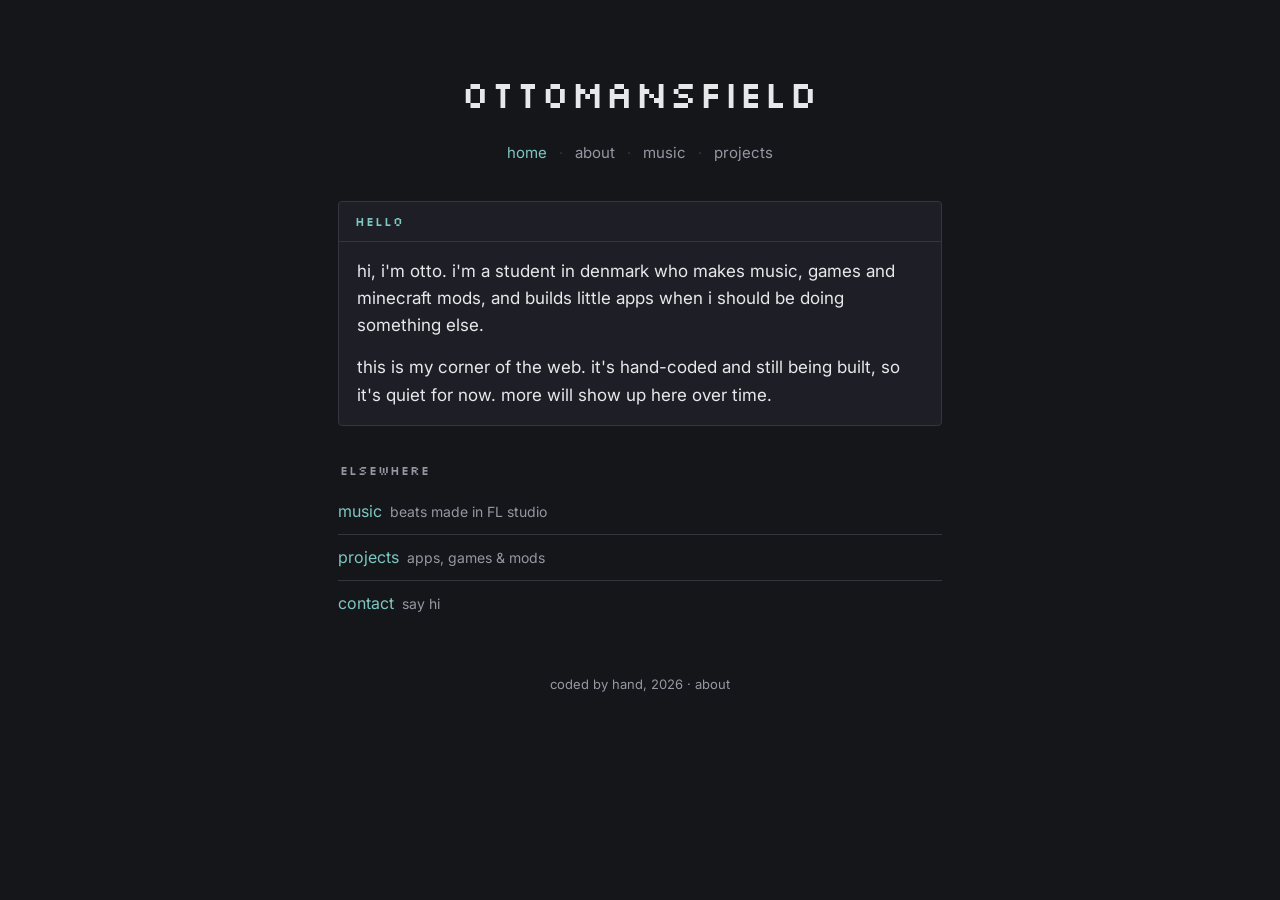
==== index.html @ 64ba7794 "ottomansfield.com: static personal site with a live celle page" ====
<!DOCTYPE html>
<html lang="en">
<head>
  <meta charset="utf-8">
  <meta name="viewport" content="width=device-width, initial-scale=1">

  <title>Ottomansfield</title>
  <meta name="description" content="otto mansfield's personal corner of the web. a student in denmark who makes music, games, mods, and small apps. still being built.">

  <!-- favicon -->
  <link rel="icon" href="/favicon.ico" sizes="any">
  <link rel="icon" type="image/png" sizes="32x32" href="/img/favicon-32.png">
  <link rel="icon" type="image/png" sizes="16x16" href="/img/favicon-16.png">

  <!-- open graph / social -->
  <meta property="og:type" content="website">
  <meta property="og:title" content="Ottomansfield">
  <meta property="og:description" content="otto's personal corner of the web ~ music, games, mods, and small apps.">
  <meta property="og:url" content="https://ottomansfield.com/">

  <!-- google fonts: Silkscreen (display) + Inter (body) -->
  <link rel="preconnect" href="https://fonts.googleapis.com">
  <link rel="preconnect" href="https://fonts.gstatic.com" crossorigin>
  <link href="https://fonts.googleapis.com/css2?family=Inter:wght@400;500&family=Silkscreen:wght@400;700&display=swap" rel="stylesheet">

  <link rel="stylesheet" href="/css/style.css">
</head>

<body>
<div class="wrap">

  <!-- HEADER START  ============================================ -->
  <!-- reusable: copy this whole block onto future pages -->
  <header class="site-header">
    <h1 class="wordmark">ottomansfield</h1>
    <nav class="nav" aria-label="main">
      <a href="/" class="active">home</a>
      <span class="sep" aria-hidden="true">·</span>
      <a href="/pages/about.html">about</a>
      <span class="sep" aria-hidden="true">·</span>
      <a href="/pages/music.html">music</a>
      <span class="sep" aria-hidden="true">·</span>
      <a href="/pages/projects.html">projects</a>
    </nav>
  </header>
  <!-- HEADER END  ============================================== -->

  <main>

    <!-- intro -->
    <section class="box" aria-labelledby="intro-h">
      <div class="box__title" id="intro-h">hello</div>
      <div class="box__body">
        <p>hi, i'm otto. i'm a student in denmark who makes music, games and
           minecraft mods, and builds little apps when i should be doing
           something else.</p>
        <p>this is my corner of the web. it's hand-coded and still being built,
           so it's quiet for now. more will show up here over time.</p>
      </div>
    </section>

    <!-- a few links -->
    <p class="section-label">elsewhere</p>
    <ul class="links">
      <li><a href="/pages/music.html">music</a><span class="label">beats made in FL studio</span></li>
      <li><a href="/pages/projects.html">projects</a><span class="label">apps, games &amp; mods</span></li>
      <li><a href="mailto:skibidiotto@gmail.com">contact</a><span class="label">say hi</span></li>
    </ul>

  </main>

  <!-- FOOTER START  ============================================ -->
  <!-- reusable: copy this whole block onto future pages -->
  <footer class="site-footer">
    <p>coded by hand, 2026 &middot; <a href="/pages/about.html">about</a></p>
  </footer>
  <!-- FOOTER END  ============================================== -->

</div><!-- /.wrap -->
</body>
</html>
---- css/style.css ----
/* =========================================================================
   ottomansfield.com  —  shared stylesheet
   hand-coded, no build step. dark, calm, minimal.
   all themeable values live in :root so the look swaps in one place.
   ========================================================================= */

:root {
  /* --- colors: dark but simple. one muted accent, used sparingly. --- */
  --bg:         #15161a;  /* near-black page background */
  --panel:      #1e1f26;  /* content box background */
  --border:     #33353f;  /* subtle box border */
  --ink:        #e8e8ea;  /* main text */
  --muted:      #9498a3;  /* secondary / footer text */
  --accent:     #7ec7c2;  /* single muted teal accent, used sparingly */
  --link:       #7ec7c2;
  --link-hover: #a9e0db;

  /* alt accents (swap --accent/--link/--link-hover to one of these if wanted):
     warm amber  #e0b070  (hover #f0c890)
     soft green  #8bd17c  (hover #a6e09a) */

  /* --- fonts --- */
  --font-display: "Silkscreen", "Pixelify Sans", ui-monospace, monospace;
  --font-body:    "Inter", system-ui, -apple-system, "Segoe UI", sans-serif;

  /* --- layout --- */
  --maxw: 640px;
}

*, *::before, *::after { box-sizing: border-box; }

body {
  margin: 0;
  background: var(--bg);
  color: var(--ink);
  font-family: var(--font-body);
  font-size: 17px;
  line-height: 1.6;
  -webkit-font-smoothing: antialiased;
}

img { max-width: 100%; display: block; image-rendering: pixelated; }

a {
  color: var(--link);
  text-decoration: none;
  border-bottom: 1px solid transparent;
}
a:hover, a:focus { color: var(--link-hover); border-bottom-color: currentColor; }

a:focus-visible {
  outline: 2px solid var(--accent);
  outline-offset: 2px;
  border-bottom-color: transparent;
}

/* -------------------------------------------------------------------------
   PAGE SHELL — single centered column
   ------------------------------------------------------------------------- */
.wrap {
  max-width: var(--maxw);
  margin: 0 auto;
  padding: 64px 18px 48px;
}

/* -------------------------------------------------------------------------
   HEADER / WORDMARK + NAV   (reusable — copy onto future pages)
   ------------------------------------------------------------------------- */
.site-header { text-align: center; margin-bottom: 36px; }

.wordmark {
  font-family: var(--font-display);
  font-size: clamp(26px, 7vw, 38px);
  font-weight: 400;
  letter-spacing: 1px;
  margin: 0;
  color: var(--ink);
}

.nav {
  margin-top: 16px;
  font-size: 15px;
  color: var(--muted);
}
.nav a {
  color: var(--muted);
  border-bottom: none;
  padding: 0 2px;
}
.nav a:hover, .nav a:focus { color: var(--link-hover); }
.nav a.active { color: var(--accent); }
.nav .sep { color: var(--border); margin: 0 6px; }

/* -------------------------------------------------------------------------
   INTRO BOX — one light-chrome bordered panel with a small title strip
   ------------------------------------------------------------------------- */
.box {
  background: var(--panel);
  border: 1px solid var(--border);
  border-radius: 4px;
  margin-bottom: 34px;
  overflow: hidden;
}
.box__title {
  font-family: var(--font-display);
  font-size: 13px;
  letter-spacing: 1px;
  color: var(--accent);
  padding: 9px 16px;
  border-bottom: 1px solid var(--border);
}
.box__body { padding: 16px 18px; }
.box__body p { margin: 0 0 .9em 0; }
.box__body p:last-child { margin-bottom: 0; }

/* -------------------------------------------------------------------------
   LINK LIST — plain text links, no buttons
   ------------------------------------------------------------------------- */
.links { list-style: none; margin: 0; padding: 0; }
.links li {
  padding: 9px 0;
  border-bottom: 1px solid var(--border);
}
.links li:last-child { border-bottom: none; }
.links a { font-size: 16px; }
.links .label { color: var(--muted); font-size: 14px; margin-left: 8px; }

.section-label {
  font-family: var(--font-display);
  font-size: 13px;
  letter-spacing: 1px;
  color: var(--muted);
  margin: 0 0 8px 2px;
}

/* -------------------------------------------------------------------------
   FOOTER   (reusable — copy onto future pages)
   ------------------------------------------------------------------------- */
.site-footer {
  margin-top: 48px;
  text-align: center;
  color: var(--muted);
  font-size: 13px;
}
.site-footer a { color: var(--muted); }
.site-footer a:hover { color: var(--link-hover); }

/* small screens already comfortable at this width; just keep padding */
@media (max-width: 480px) {
  .wrap { padding: 44px 18px 40px; }
}
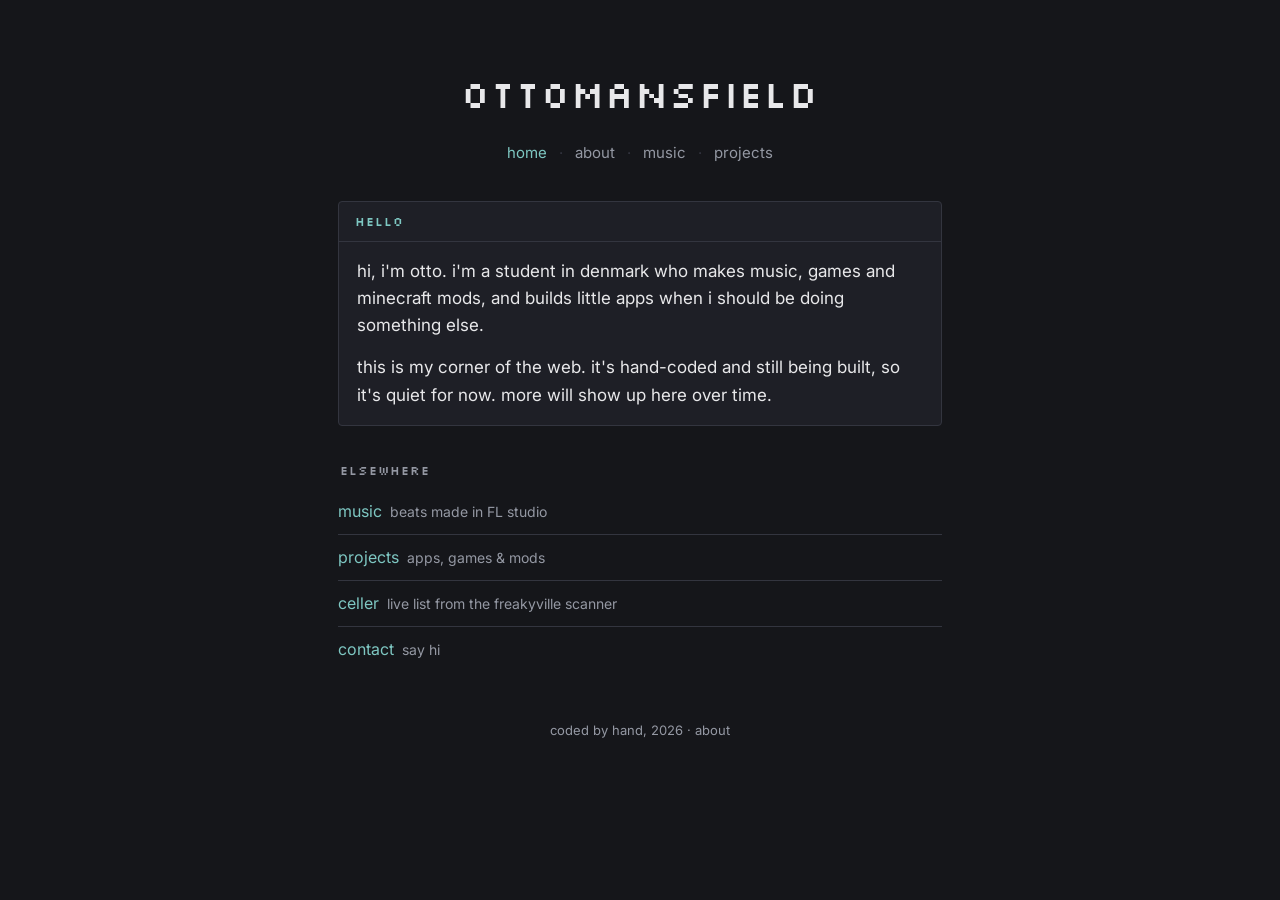
==== commit 9b3db946: "Link the celler page from the homepage" ====
--- a/index.html
+++ b/index.html
@@ -64,6 +64,7 @@
     <ul class="links">
       <li><a href="/pages/music.html">music</a><span class="label">beats made in FL studio</span></li>
       <li><a href="/pages/projects.html">projects</a><span class="label">apps, games &amp; mods</span></li>
+      <li><a href="/pages/celler.html">celler</a><span class="label">live list from the freakyville scanner</span></li>
       <li><a href="mailto:skibidiotto@gmail.com">contact</a><span class="label">say hi</span></li>
     </ul>
 
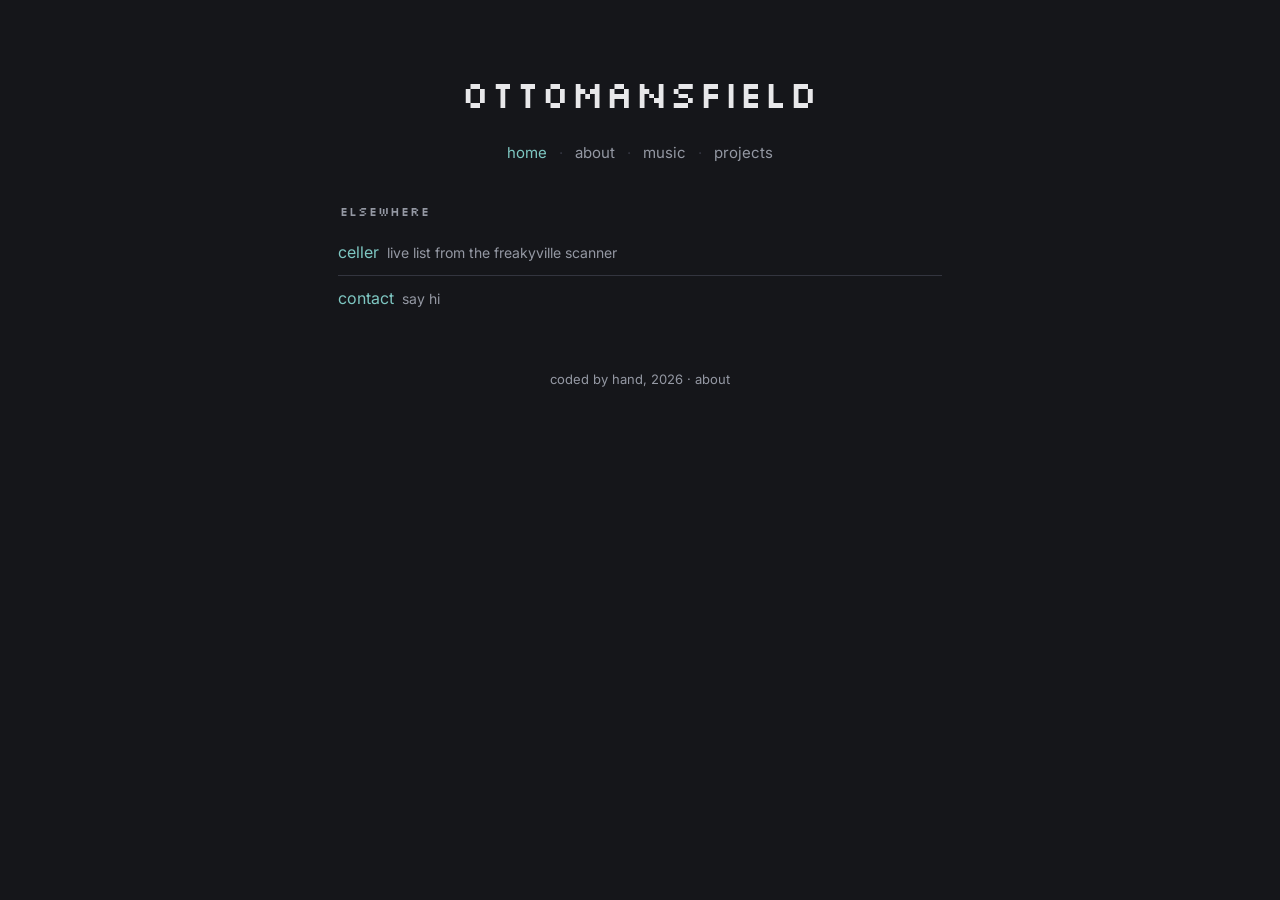
==== commit 34b1af88: "Ryd forsiden - Removed the hello intro box. - Removed the music and projects links from the elsewher" ====
--- a/index.html
+++ b/index.html
@@ -47,23 +47,9 @@
 
   <main>
 
-    <!-- intro -->
-    <section class="box" aria-labelledby="intro-h">
-      <div class="box__title" id="intro-h">hello</div>
-      <div class="box__body">
-        <p>hi, i'm otto. i'm a student in denmark who makes music, games and
-           minecraft mods, and builds little apps when i should be doing
-           something else.</p>
-        <p>this is my corner of the web. it's hand-coded and still being built,
-           so it's quiet for now. more will show up here over time.</p>
-      </div>
-    </section>
-
     <!-- a few links -->
     <p class="section-label">elsewhere</p>
     <ul class="links">
-      <li><a href="/pages/music.html">music</a><span class="label">beats made in FL studio</span></li>
-      <li><a href="/pages/projects.html">projects</a><span class="label">apps, games &amp; mods</span></li>
       <li><a href="/pages/celler.html">celler</a><span class="label">live list from the freakyville scanner</span></li>
       <li><a href="mailto:skibidiotto@gmail.com">contact</a><span class="label">say hi</span></li>
     </ul>
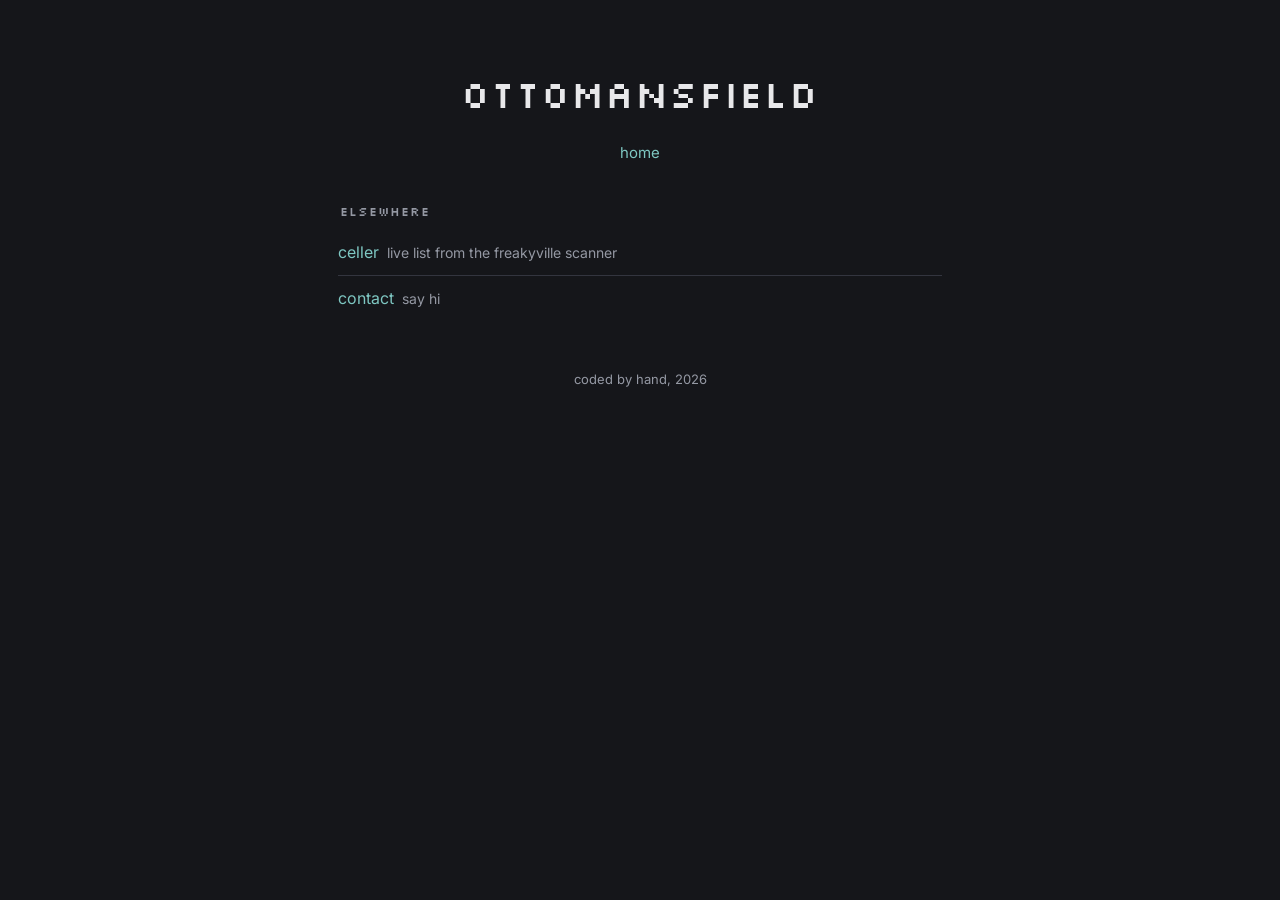
==== commit a84da70f: "Fjern doede nav-links about, music and projects were in the nav on both pages and in the footer, but" ====
--- a/index.html
+++ b/index.html
@@ -35,12 +35,6 @@
     <h1 class="wordmark">ottomansfield</h1>
     <nav class="nav" aria-label="main">
       <a href="/" class="active">home</a>
-      <span class="sep" aria-hidden="true">·</span>
-      <a href="/pages/about.html">about</a>
-      <span class="sep" aria-hidden="true">·</span>
-      <a href="/pages/music.html">music</a>
-      <span class="sep" aria-hidden="true">·</span>
-      <a href="/pages/projects.html">projects</a>
     </nav>
   </header>
   <!-- HEADER END  ============================================== -->
@@ -59,7 +53,7 @@
   <!-- FOOTER START  ============================================ -->
   <!-- reusable: copy this whole block onto future pages -->
   <footer class="site-footer">
-    <p>coded by hand, 2026 &middot; <a href="/pages/about.html">about</a></p>
+    <p>coded by hand, 2026</p>
   </footer>
   <!-- FOOTER END  ============================================== -->
 
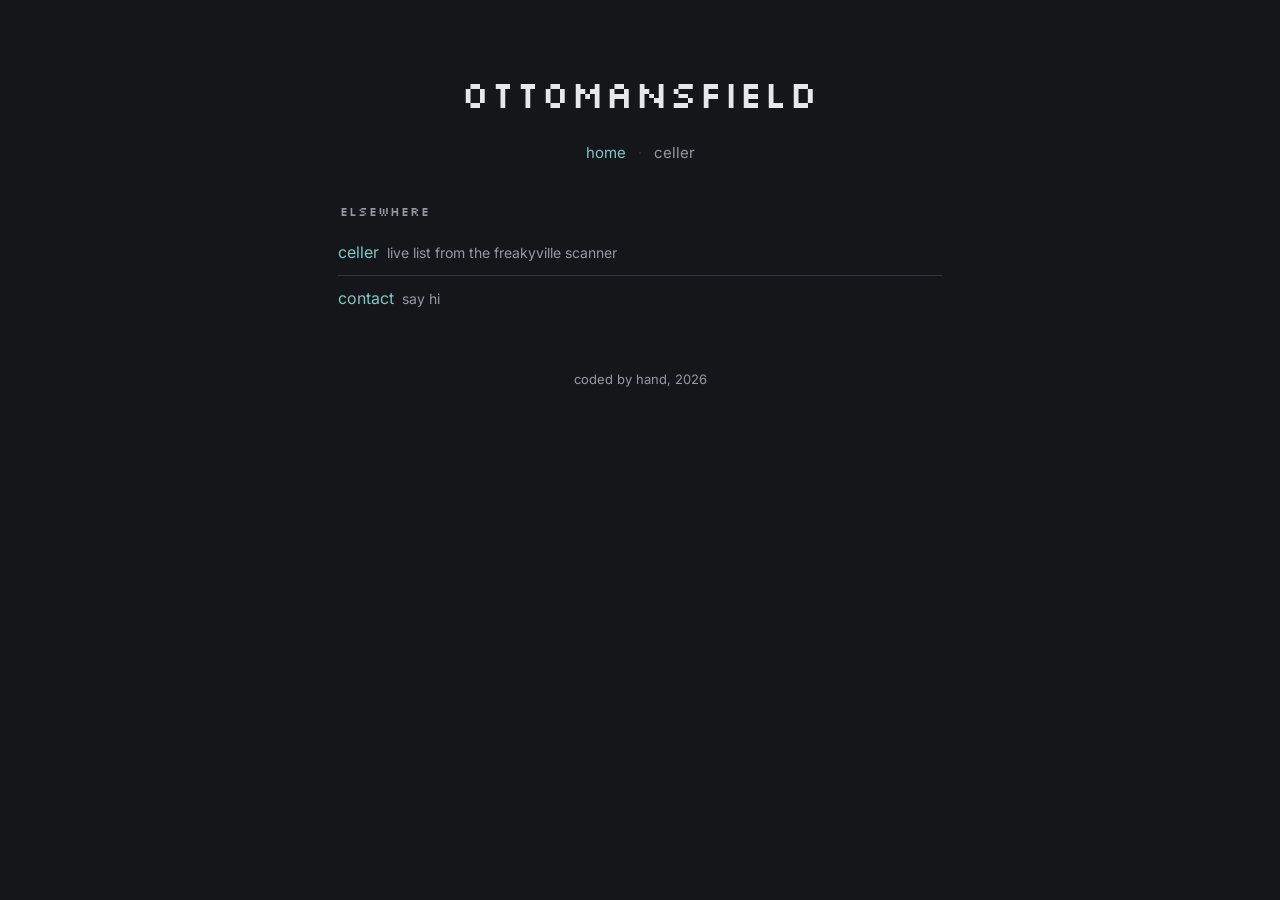
==== commit bf438f11: "Celler i nav, og finere nedtaelling naer nul - celler is in the nav on both pages, with the current " ====
--- a/index.html
+++ b/index.html
@@ -35,6 +35,8 @@
     <h1 class="wordmark">ottomansfield</h1>
     <nav class="nav" aria-label="main">
       <a href="/" class="active">home</a>
+      <span class="sep" aria-hidden="true">·</span>
+      <a href="/pages/celler.html">celler</a>
     </nav>
   </header>
   <!-- HEADER END  ============================================== -->
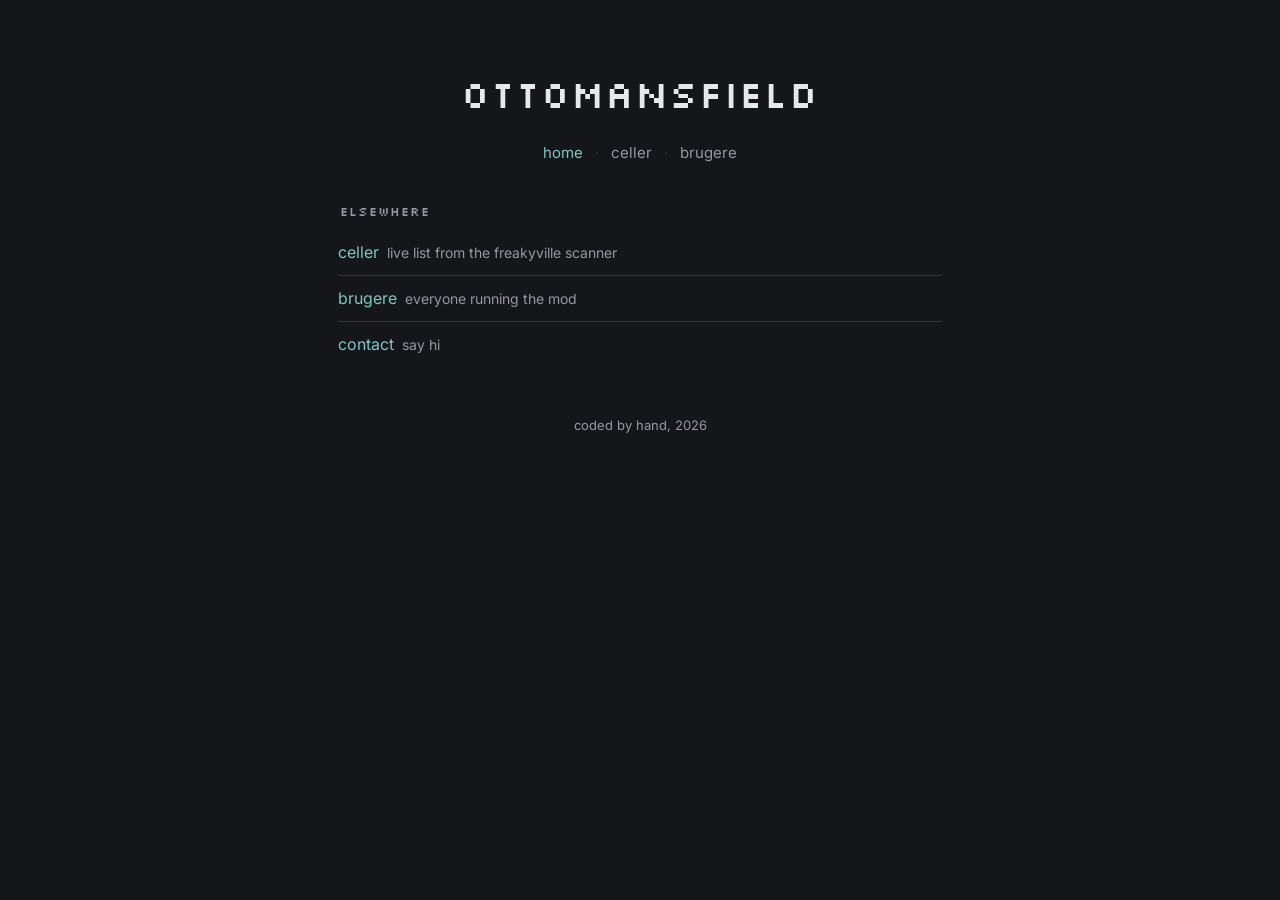
==== commit b0acec1a: "Move the user list to its own page It was a card at the bottom of the celle list, which is not where" ====
--- a/index.html
+++ b/index.html
@@ -37,6 +37,8 @@
       <a href="/" class="active">home</a>
       <span class="sep" aria-hidden="true">·</span>
       <a href="/pages/celler.html">celler</a>
+      <span class="sep" aria-hidden="true">·</span>
+      <a href="/pages/brugere.html">brugere</a>
     </nav>
   </header>
   <!-- HEADER END  ============================================== -->
@@ -47,6 +49,7 @@
     <p class="section-label">elsewhere</p>
     <ul class="links">
       <li><a href="/pages/celler.html">celler</a><span class="label">live list from the freakyville scanner</span></li>
+      <li><a href="/pages/brugere.html">brugere</a><span class="label">everyone running the mod</span></li>
       <li><a href="mailto:skibidiotto@gmail.com">contact</a><span class="label">say hi</span></li>
     </ul>
 
